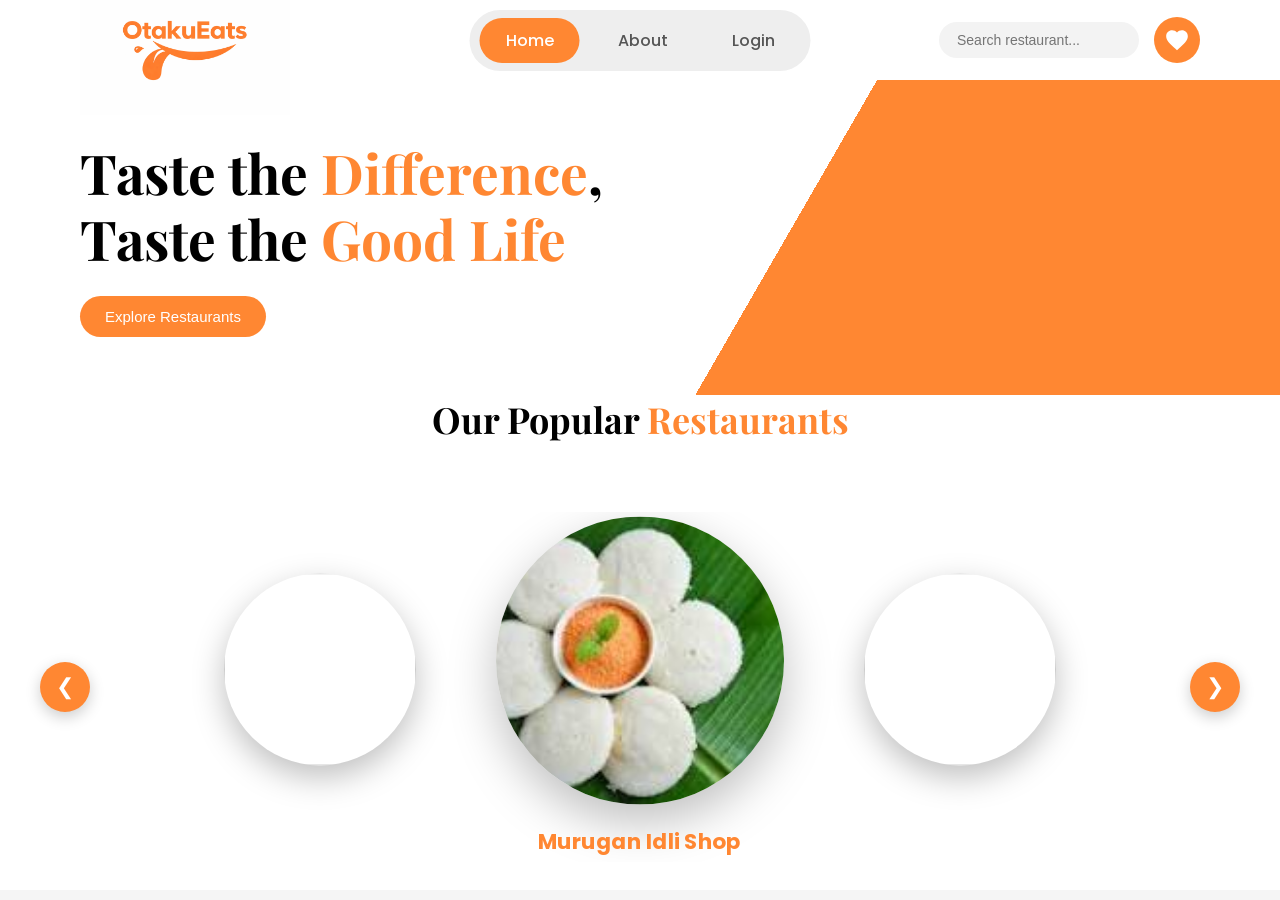
==== index.html @ 167bf4b2 "Add files via upload" ====
<!DOCTYPE html>
<html lang="en">

<head>

<meta charset="UTF-8">
<title>OtakuEats</title>

<link href="https://fonts.googleapis.com/css2?family=Playfair+Display:wght@500;700&family=Poppins:wght@300;500&display=swap" rel="stylesheet">

<link rel="stylesheet" href="style.css">

</head>


<body>


<nav>

<div class="logo">
<a href="index.html">
<img src="images/logo.png">
</a>
</div>

<ul class="nav-menu">
<li><a href="#" class="active">Home</a></li>
<li><a href="about/about.html">About</a></li>
<li><a href="login/login.html">Login</a></li>
</ul>

<div class="nav-right">
<input type="text" class="search-bar" placeholder="Search restaurant...">
<div class="fav-icon">
<svg viewBox="0 0 24 24">
<path fill="white" d="M12 21.35l-1.45-1.32C5.4 15.36 2 12.28 2 8.5
2 5.42 4.42 3 7.5 3
9.24 3 10.91 3.81 12 5.09
13.09 3.81 14.76 3 16.5 3
19.58 3 22 5.42 22 8.5
22 12.28 18.6 15.36 13.45 20.04
L12 21.35z"/>
</svg>
</div>
</div>

</nav>



<section class="hero">

<div class="hero-text">

<h1>
Taste the <span>Difference</span>,<br>
Taste the <span>Good Life</span>
</h1>

<button id="exploreBtn">Explore Restaurants</button>

</div>

</section>




<section class="menu-section">

<h2>Our Popular <span>Restaurants</span></h2>

<div class="carousel">

<button class="nav prev">&#10094;</button>


<div class="carousel-track">

<div class="item">
<img src="images/murgan.jpg">
<h3>Murugan Idli Shop</h3>
</div>

<div class="item">
<img src="https://images.unsplash.com/photo-1555396273-367ea4eb4db5">
<h3>Annalakshmi</h3>
</div>

<div class="item">
<img src="https://images.unsplash.com/photo-1504674900247-0877df9cc836">
<h3>Barbeque Nation</h3>
</div>

<div class="item">
<img src="https://images.unsplash.com/photo-1550547660-d9450f859349">
<h3>Absolute Barbeques</h3>
</div>

<div class="item">
<img src="images/the_marina.jpg">
<h3>The Marina</h3>
</div>

<div class="item">
<img src="images/a2b.jpg">
<h3>A2B - Adyar Ananda Bhavan</h3>
</div>

<div class="item">
<img src="images/flying.jpg">
<h3>The Flying Elephant</h3>
</div>

<div class="item">
<img src="images/ponnusamy.jpg">
<h3>Ponnusamy Hotel</h3>
</div>

<div class="item">
<img src="images/saravana.jpg">
<h3>Saravana Bhavan</h3>
</div>

<div class="item">
<img src="https://images.unsplash.com/photo-1559339352-11d035aa65de">
<h3>Dakshin</h3>
</div>

</div>


<button class="nav next">&#10095;</button>

</div>

</section>


<script src="script.js"></script>

</body>
</html>
---- style.css ----
*{
margin:0;
padding:0;
box-sizing:border-box;
}

body{
font-family:'Poppins',sans-serif;
background:#f5f5f5;
height:100vh;
overflow:hidden;
}



/* NAVBAR */

nav{
display:flex;
justify-content:space-between;
align-items:center;
padding:15px 80px;
background:white;
box-shadow:none;
height:80px;
position:relative;
}



/* LOGO */

.logo{
display:flex;
align-items:center;
}

.logo img{
height:140px;
width:auto;
transform:translateY(8px);
cursor:pointer;
transition:0.3s;
}

.logo img:hover{
transform:translateY(8px) scale(1.05);
}



/* CENTER NAVIGATION */

.nav-menu{
display:flex;
gap:12px;
list-style:none;
background:#eeeeee;
padding:8px 10px;   /* top-bottom padding added */
border-radius:50px;
position:absolute;
left:50%;
transform:translateX(-50%);
align-items:center;
}

.nav-menu li a{
text-decoration:none;
color:#555;
padding:10px 26px;   /* balanced padding */
border-radius:40px;
font-weight:500;
transition:0.3s;
display:block;
}

.nav-menu li a.active{
background:#ff8732;
color:white;
}

/* RIGHT SIDE */

.nav-right{
display:flex;
align-items:center;
gap:15px;
}



/* SEARCH BAR */

.search-bar{
padding:10px 18px;
border-radius:25px;
border:none;
background:#f3f3f3;
outline:none;
width:200px;
font-size:14px;
}



/* HEART ICON */

.fav-icon{
width:46px;
height:46px;
background:#ff8732;
border-radius:50%;
display:flex;
align-items:center;
justify-content:center;
cursor:pointer;
}

.fav-icon svg{
width:26px;
height:26px;
}


/* HERO */

.hero{
display:flex;
justify-content:space-between;
align-items:center;
padding:60px 80px;
background:linear-gradient(120deg,#fff 60%,#ff8732 40%);
height:35vh;
}

.hero-text h1{
font-size:55px;
font-family:'Playfair Display';
line-height:1.2;
}

.hero-text span{
color:#ff8732;
}

.hero-text button{
margin-top:25px;
padding:12px 25px;
background:#ff8732;
border:none;
color:white;
border-radius:30px;
cursor:pointer;
font-size:15px;
}



/* MENU SECTION */

.menu-section{
height:55vh;
display:flex;
flex-direction:column;
align-items:center;
justify-content:center;
background:white;
}

.menu-section h2{
font-size:36px;
margin-bottom:40px;
font-family:'Playfair Display';
}

.menu-section span{
color:#ff8732;
}



/* CAROUSEL */

.carousel{
position:relative;
width:100%;
height:350px;
margin:auto;
display:flex;
align-items:center;
justify-content:center;
overflow:hidden;
}

.carousel-track{
position:relative;
width:100%;
height:100%;
}



/* ITEMS */

.item{
position:absolute;
top:50%;
left:50%;
transform:translate(-50%, -50%);
transform-origin:center;
text-align:center;
transition:0.5s;
}

.item img{
width:240px;
height:240px;
border-radius:50%;
object-fit:cover;
box-shadow:0 15px 40px rgba(0,0,0,0.25);
}

.item h3{
margin-top:10px;
color:#ff8732;
font-size:18px;
}



/* ARROWS */

.nav{
position:absolute;
top:50%;
transform:translateY(-50%);
background:#ff8732;
border:none;
color:white;
font-size:22px;
width:50px;
height:50px;
border-radius:50%;
cursor:pointer;
box-shadow:0 5px 15px rgba(0,0,0,0.2);
display:flex;
align-items:center;
justify-content:center;
z-index:10;
}

.prev{
left:40px;
}

.next{
right:40px;
}

.nav:hover{
background:#ff6a00;
}
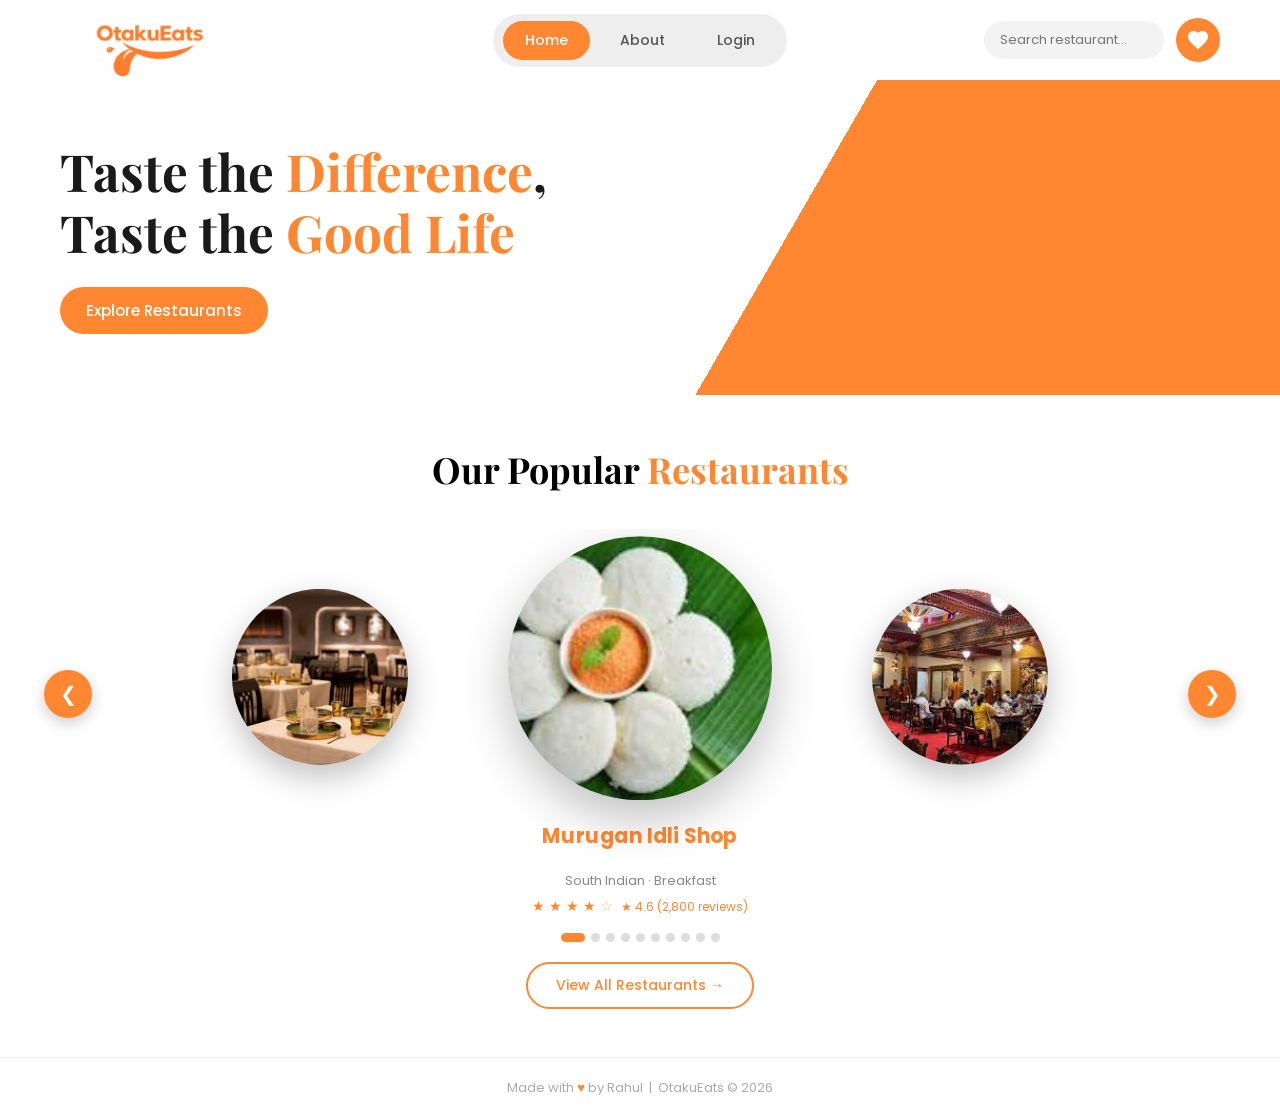
==== commit 980aca03: "Add files via upload" ====
--- a/index.html
+++ b/index.html
@@ -4,6 +4,7 @@
 <head>
 
 <meta charset="UTF-8">
+<meta name="viewport" content="width=device-width, initial-scale=1.0">
 <title>OtakuEats</title>
 
 <link href="https://fonts.googleapis.com/css2?family=Playfair+Display:wght@500;700&family=Poppins:wght@300;500&display=swap" rel="stylesheet">
@@ -18,127 +19,225 @@
 
 <nav>
 
-<div class="logo">
-<a href="index.html">
-<img src="images/logo.png">
-</a>
+  <div class="logo">
+    <a href="index.html">
+      <img src="images/logo.png">
+    </a>
+  </div>
+
+  <ul class="nav-menu">
+    <li><a href="#" class="active">Home</a></li>
+    <li><a href="about/about.html">About</a></li>
+    <!-- Login link: hidden when logged in -->
+    <li id="navLoginLi"><a href="login/login.html">Login</a></li>
+  </ul>
+
+  <div class="nav-right">
+
+    <div class="search-wrapper">
+      <input type="text" class="search-bar" placeholder="Search restaurant..." id="searchInput" autocomplete="off">
+      <div class="search-dropdown" id="searchDropdown"></div>
+    </div>
+
+    <!-- Profile icon: shown only when logged in -->
+    <div class="profile-wrap" id="navProfileLi" style="display:none;">
+      <button class="profile-btn" id="profileBtn" title="Account">
+        <svg viewBox="0 0 24 24" fill="white" width="22" height="22">
+          <path d="M12 12c2.7 0 4.8-2.1 4.8-4.8S14.7 2.4 12 2.4 7.2 4.5 7.2 7.2 9.3 12 12 12zm0 2.4c-3.2 0-9.6 1.6-9.6 4.8v2.4h19.2v-2.4c0-3.2-6.4-4.8-9.6-4.8z"/>
+        </svg>
+        <span class="profile-name" id="profileEmail"></span>
+      </button>
+      <!-- Dropdown -->
+      <div class="profile-dropdown" id="profileDropdown">
+        <div class="profile-dropdown-header">
+          <span class="pd-icon">👤</span>
+          <span id="profileEmailFull"></span>
+        </div>
+        <hr class="pd-divider">
+        <button class="pd-logout" id="logoutBtn">
+          <span>⏻</span> Log Out
+        </button>
+      </div>
+    </div>
+
+    <div class="fav-icon" id="favIcon" title="View Favourites">
+      <svg viewBox="0 0 24 24">
+        <path fill="white" d="M12 21.35l-1.45-1.32C5.4 15.36 2 12.28 2 8.5
+          2 5.42 4.42 3 7.5 3
+          9.24 3 10.91 3.81 12 5.09
+          13.09 3.81 14.76 3 16.5 3
+          19.58 3 22 5.42 22 8.5
+          22 12.28 18.6 15.36 13.45 20.04
+          L12 21.35z"/>
+      </svg>
+      <span class="fav-badge" id="favBadge">0</span>
+    </div>
+
+  </div>
+
+</nav>
+
+
+
+<section class="hero">
+
+  <div class="hero-text">
+
+    <h1>
+      Taste the <span>Difference</span>,<br>
+      Taste the <span>Good Life</span>
+    </h1>
+
+    <button id="exploreBtn">Explore Restaurants</button>
+
+  </div>
+
+</section>
+
+
+
+
+<section class="menu-section">
+
+  <h2>Our Popular <span>Restaurants</span></h2>
+
+  <div class="carousel">
+
+    <button class="nav prev">&#10094;</button>
+
+    <div class="carousel-track">
+
+      <div class="item" data-name="Murugan Idli Shop">
+        <div class="item-img-wrap">
+          <img src="images/murgan.jpg">
+          <button class="fav-btn" title="Add to Favourites">&#9829;</button>
+        </div>
+        <h3>Murugan Idli Shop</h3>
+      </div>
+
+      <div class="item" data-name="Annalakshmi">
+        <div class="item-img-wrap">
+          <img src="images/annalakshmi.jpg">
+          <button class="fav-btn" title="Add to Favourites">&#9829;</button>
+        </div>
+        <h3>Annalakshmi</h3>
+      </div>
+
+      <div class="item" data-name="Barbeque Nation">
+        <div class="item-img-wrap">
+          <img src="images/barbeque.jpg">
+          <button class="fav-btn" title="Add to Favourites">&#9829;</button>
+        </div>
+        <h3>Barbeque Nation</h3>
+      </div>
+
+      <div class="item" data-name="Absolute Barbeques">
+        <div class="item-img-wrap">
+          <img src="images/absolute.jpg">
+          <button class="fav-btn" title="Add to Favourites">&#9829;</button>
+        </div>
+        <h3>Absolute Barbeques</h3>
+      </div>
+
+      <div class="item" data-name="The Marina">
+        <div class="item-img-wrap">
+          <img src="images/the_marina.jpg">
+          <button class="fav-btn" title="Add to Favourites">&#9829;</button>
+        </div>
+        <h3>The Marina</h3>
+      </div>
+
+      <div class="item" data-name="A2B - Adyar Ananda Bhavan">
+        <div class="item-img-wrap">
+          <img src="images/a2b.jpg">
+          <button class="fav-btn" title="Add to Favourites">&#9829;</button>
+        </div>
+        <h3>A2B - Adyar Ananda Bhavan</h3>
+      </div>
+
+      <div class="item" data-name="The Flying Elephant">
+        <div class="item-img-wrap">
+          <img src="images/flying.jpg">
+          <button class="fav-btn" title="Add to Favourites">&#9829;</button>
+        </div>
+        <h3>The Flying Elephant</h3>
+      </div>
+
+      <div class="item" data-name="Ponnusamy Hotel">
+        <div class="item-img-wrap">
+          <img src="images/ponnusamy.jpg">
+          <button class="fav-btn" title="Add to Favourites">&#9829;</button>
+        </div>
+        <h3>Ponnusamy Hotel</h3>
+      </div>
+
+      <div class="item" data-name="Saravana Bhavan">
+        <div class="item-img-wrap">
+          <img src="images/saravana.jpg">
+          <button class="fav-btn" title="Add to Favourites">&#9829;</button>
+        </div>
+        <h3>Saravana Bhavan</h3>
+      </div>
+
+      <div class="item" data-name="Dakshin">
+        <div class="item-img-wrap">
+          <img src="images/dakshin.jpg">
+          <button class="fav-btn" title="Add to Favourites">&#9829;</button>
+        </div>
+        <h3>Dakshin</h3>
+      </div>
+
+    </div>
+
+    <button class="nav next">&#10095;</button>
+
+  </div>
+
+  <div class="carousel-info" id="carouselInfo">
+    <p class="carousel-cuisine-label" id="carouselCuisineLabel"></p>
+    <div class="carousel-stars" id="carouselStars"></div>
+  </div>
+
+  <div class="carousel-dots" id="carouselDots"></div>
+
+  <div class="carousel-view-all">
+    <button id="viewAllBtn">View All Restaurants &rarr;</button>
+  </div>
+
+</section>
+
+
+<footer class="site-footer">
+  Made with <span class="footer-heart">&#9829;</span> by Rahul &nbsp;|&nbsp; OtakuEats &copy; 2026
+</footer>
+
+
+<!-- EXPLORE MODAL -->
+<div class="modal-overlay" id="exploreModal">
+  <div class="modal-box">
+    <div class="modal-header">
+      <h2>All <span>Restaurants</span></h2>
+      <button class="modal-close" id="closeExplore">&times;</button>
+    </div>
+    <div class="modal-grid" id="exploreGrid"></div>
+  </div>
 </div>
 
-<ul class="nav-menu">
-<li><a href="#" class="active">Home</a></li>
-<li><a href="about/about.html">About</a></li>
-<li><a href="login/login.html">Login</a></li>
-</ul>
-
-<div class="nav-right">
-<input type="text" class="search-bar" placeholder="Search restaurant...">
-<div class="fav-icon">
-<svg viewBox="0 0 24 24">
-<path fill="white" d="M12 21.35l-1.45-1.32C5.4 15.36 2 12.28 2 8.5
-2 5.42 4.42 3 7.5 3
-9.24 3 10.91 3.81 12 5.09
-13.09 3.81 14.76 3 16.5 3
-19.58 3 22 5.42 22 8.5
-22 12.28 18.6 15.36 13.45 20.04
-L12 21.35z"/>
-</svg>
+
+<!-- FAVOURITES MODAL -->
+<div class="modal-overlay" id="favModal">
+  <div class="modal-box">
+    <div class="modal-header">
+      <h2>My <span>Favourites</span></h2>
+      <button class="modal-close" id="closeFav">&times;</button>
+    </div>
+    <div class="modal-grid" id="favGrid"></div>
+    <p class="empty-fav" id="emptyFav">No favourites added yet. Hover over a restaurant and tap ♥ to add!</p>
+  </div>
 </div>
-</div>
-
-</nav>
-
-
-
-<section class="hero">
-
-<div class="hero-text">
-
-<h1>
-Taste the <span>Difference</span>,<br>
-Taste the <span>Good Life</span>
-</h1>
-
-<button id="exploreBtn">Explore Restaurants</button>
-
-</div>
-
-</section>
-
-
-
-
-<section class="menu-section">
-
-<h2>Our Popular <span>Restaurants</span></h2>
-
-<div class="carousel">
-
-<button class="nav prev">&#10094;</button>
-
-
-<div class="carousel-track">
-
-<div class="item">
-<img src="images/murgan.jpg">
-<h3>Murugan Idli Shop</h3>
-</div>
-
-<div class="item">
-<img src="https://images.unsplash.com/photo-1555396273-367ea4eb4db5">
-<h3>Annalakshmi</h3>
-</div>
-
-<div class="item">
-<img src="https://images.unsplash.com/photo-1504674900247-0877df9cc836">
-<h3>Barbeque Nation</h3>
-</div>
-
-<div class="item">
-<img src="https://images.unsplash.com/photo-1550547660-d9450f859349">
-<h3>Absolute Barbeques</h3>
-</div>
-
-<div class="item">
-<img src="images/the_marina.jpg">
-<h3>The Marina</h3>
-</div>
-
-<div class="item">
-<img src="images/a2b.jpg">
-<h3>A2B - Adyar Ananda Bhavan</h3>
-</div>
-
-<div class="item">
-<img src="images/flying.jpg">
-<h3>The Flying Elephant</h3>
-</div>
-
-<div class="item">
-<img src="images/ponnusamy.jpg">
-<h3>Ponnusamy Hotel</h3>
-</div>
-
-<div class="item">
-<img src="images/saravana.jpg">
-<h3>Saravana Bhavan</h3>
-</div>
-
-<div class="item">
-<img src="https://images.unsplash.com/photo-1559339352-11d035aa65de">
-<h3>Dakshin</h3>
-</div>
-
-</div>
-
-
-<button class="nav next">&#10095;</button>
-
-</div>
-
-</section>
 
 
 <script src="script.js"></script>
 
 </body>
-</html>+</html>
--- a/style.css
+++ b/style.css
@@ -1,262 +1,389 @@
-*{
-margin:0;
-padding:0;
-box-sizing:border-box;
-}
-
-body{
-font-family:'Poppins',sans-serif;
-background:#f5f5f5;
-height:100vh;
-overflow:hidden;
-}
-
-
-
-/* NAVBAR */
-
-nav{
-display:flex;
-justify-content:space-between;
-align-items:center;
-padding:15px 80px;
-background:white;
-box-shadow:none;
-height:80px;
-position:relative;
-}
-
-
-
-/* LOGO */
-
-.logo{
-display:flex;
-align-items:center;
-}
-
-.logo img{
-height:140px;
-width:auto;
-transform:translateY(8px);
-cursor:pointer;
-transition:0.3s;
-}
-
-.logo img:hover{
-transform:translateY(8px) scale(1.05);
-}
-
-
-
-/* CENTER NAVIGATION */
-
-.nav-menu{
-display:flex;
-gap:12px;
-list-style:none;
-background:#eeeeee;
-padding:8px 10px;   /* top-bottom padding added */
-border-radius:50px;
-position:absolute;
-left:50%;
-transform:translateX(-50%);
-align-items:center;
-}
-
-.nav-menu li a{
-text-decoration:none;
-color:#555;
-padding:10px 26px;   /* balanced padding */
-border-radius:40px;
-font-weight:500;
-transition:0.3s;
-display:block;
-}
-
-.nav-menu li a.active{
-background:#ff8732;
-color:white;
-}
-
-/* RIGHT SIDE */
-
-.nav-right{
-display:flex;
-align-items:center;
-gap:15px;
-}
-
-
-
-/* SEARCH BAR */
-
-.search-bar{
-padding:10px 18px;
-border-radius:25px;
-border:none;
-background:#f3f3f3;
-outline:none;
-width:200px;
-font-size:14px;
-}
-
-
-
-/* HEART ICON */
-
-.fav-icon{
-width:46px;
-height:46px;
-background:#ff8732;
-border-radius:50%;
-display:flex;
-align-items:center;
-justify-content:center;
-cursor:pointer;
-}
-
-.fav-icon svg{
-width:26px;
-height:26px;
-}
-
-
-/* HERO */
-
-.hero{
-display:flex;
-justify-content:space-between;
-align-items:center;
-padding:60px 80px;
-background:linear-gradient(120deg,#fff 60%,#ff8732 40%);
-height:35vh;
-}
-
-.hero-text h1{
-font-size:55px;
-font-family:'Playfair Display';
-line-height:1.2;
-}
-
-.hero-text span{
-color:#ff8732;
-}
-
-.hero-text button{
-margin-top:25px;
-padding:12px 25px;
-background:#ff8732;
-border:none;
-color:white;
-border-radius:30px;
-cursor:pointer;
-font-size:15px;
-}
-
-
-
-/* MENU SECTION */
-
-.menu-section{
-height:55vh;
-display:flex;
-flex-direction:column;
-align-items:center;
-justify-content:center;
-background:white;
-}
-
-.menu-section h2{
-font-size:36px;
-margin-bottom:40px;
-font-family:'Playfair Display';
-}
-
-.menu-section span{
-color:#ff8732;
-}
-
-
+/* ═══════════════════════════════════════════════════════════════
+   style.css  —  OtakuEats  |  Global + Home Page
+   Full responsive: fluid, all devices
+   ═══════════════════════════════════════════════════════════════ */
+
+*, *::before, *::after { margin:0; padding:0; box-sizing:border-box; }
+html { font-size:16px; scroll-behavior:smooth; }
+body {
+  font-family:'Poppins',sans-serif;
+  background:#f5f5f5;
+  min-height:100vh;
+  overflow-x:hidden;
+  -webkit-text-size-adjust:100%;
+  transition:opacity 0.35s ease, filter 0.35s ease;
+}
+img { max-width:100%; display:block; }
+body.page-exit { opacity:0; filter:blur(4px); pointer-events:none; }
+
+/* ── NAVBAR ── */
+nav {
+  display:flex;
+  align-items:center;
+  justify-content:space-between;
+  padding:0 60px;
+  background:white;
+  height:80px;
+  position:relative;
+  z-index:100;
+}
+.logo { display:flex; align-items:center; flex-shrink:0; }
+.logo img {
+  height:120px; width:auto;
+  transform:translateY(6px);
+  cursor:pointer; transition:transform 0.3s;
+}
+.logo img:hover { transform:translateY(6px) scale(1.05); }
+
+.nav-menu {
+  display:flex; gap:8px; list-style:none;
+  background:#eee; padding:7px 10px; border-radius:50px;
+  position:absolute; left:50%; transform:translateX(-50%);
+  align-items:center; white-space:nowrap;
+}
+.nav-menu li a {
+  text-decoration:none; color:#555;
+  padding:9px 22px; border-radius:40px;
+  font-weight:500; font-size:14px; transition:0.3s; display:block;
+}
+.nav-menu li a.active, .nav-menu li a:hover { background:#ff8732; color:white; }
+
+.nav-right { display:flex; align-items:center; gap:12px; flex-shrink:0; }
+
+.search-wrapper { position:relative; }
+.search-bar {
+  padding:9px 16px; border-radius:25px; border:none;
+  background:#f3f3f3; outline:none; width:180px;
+  font-size:13px; font-family:'Poppins',sans-serif; transition:0.3s;
+}
+.search-bar:focus { width:220px; background:#fff; box-shadow:0 2px 12px rgba(255,135,50,0.15); }
+
+.search-dropdown {
+  position:absolute; top:calc(100% + 6px); left:0;
+  width:100%; min-width:220px; background:white;
+  border-radius:16px; box-shadow:0 8px 28px rgba(0,0,0,0.13);
+  overflow:hidden; display:none; z-index:999;
+}
+.search-dropdown.open { display:block; }
+.search-item {
+  display:flex; align-items:center; gap:10px;
+  padding:10px 14px; cursor:pointer; transition:0.2s;
+  font-size:13px; color:#333;
+}
+.search-item:hover { background:#fff4ec; color:#ff8732; }
+.search-item img { width:32px; height:32px; border-radius:50%; object-fit:cover; }
+.search-no-result { padding:12px 16px; font-size:12px; color:#999; text-align:center; }
+
+.fav-icon {
+  position:relative; width:44px; height:44px;
+  background:#ff8732; border-radius:50%;
+  display:flex; align-items:center; justify-content:center;
+  cursor:pointer; transition:0.3s; flex-shrink:0;
+}
+.fav-icon:hover { background:#ff6a00; transform:scale(1.08); }
+.fav-icon svg { width:24px; height:24px; }
+.fav-badge {
+  position:absolute; top:-4px; right:-4px;
+  background:#e52b2b; color:white; font-size:9px; font-weight:700;
+  width:17px; height:17px; border-radius:50%;
+  display:none; align-items:center; justify-content:center; border:2px solid white;
+}
+.fav-badge.visible { display:flex; }
+
+.profile-wrap { position:relative; }
+.profile-btn {
+  display:flex; align-items:center; gap:8px;
+  background:#ff8732; border:none; border-radius:50px;
+  padding:8px 14px 8px 10px; cursor:pointer;
+  color:white; font-family:'Poppins',sans-serif; font-size:13px; font-weight:500;
+  transition:background 0.25s,transform 0.25s,box-shadow 0.25s;
+  box-shadow:0 3px 12px rgba(255,135,50,0.3); white-space:nowrap;
+}
+.profile-btn:hover { background:#ff6a00; transform:scale(1.05); box-shadow:0 6px 18px rgba(255,107,0,0.4); }
+.profile-name { max-width:90px; overflow:hidden; text-overflow:ellipsis; white-space:nowrap; }
+
+.profile-dropdown {
+  position:absolute; top:calc(100% + 10px); right:0;
+  background:white; border-radius:14px; box-shadow:0 12px 36px rgba(0,0,0,0.15);
+  min-width:200px; padding:6px 0;
+  opacity:0; pointer-events:none;
+  transform:translateY(-8px) scale(0.97);
+  transition:opacity 0.22s,transform 0.22s;
+  z-index:500; border:1px solid #f0f0f0;
+}
+.profile-dropdown.open { opacity:1; pointer-events:all; transform:translateY(0) scale(1); }
+.profile-dropdown-header { display:flex; align-items:center; gap:10px; padding:12px 16px 10px; font-size:13px; color:#555; word-break:break-all; }
+.pd-icon { font-size:20px; }
+.pd-divider { border:none; border-top:1px solid #f0f0f0; margin:4px 0; }
+.pd-logout {
+  width:100%; background:none; border:none; padding:10px 16px;
+  text-align:left; font-family:'Poppins',sans-serif; font-size:13px;
+  color:#e74c3c; cursor:pointer; display:flex; align-items:center; gap:8px;
+  transition:background 0.2s; font-weight:500; box-shadow:none; border-radius:0;
+}
+.pd-logout:hover { background:#fff5f5; transform:none; box-shadow:none; }
+
+/* ── HERO ── */
+.hero {
+  display:flex; align-items:center;
+  padding:60px 60px;
+  background:linear-gradient(120deg,#fff 60%,#ff8732 40%);
+  min-height:35vh;
+}
+.hero-text h1 {
+  font-size:clamp(26px, 4vw, 55px);
+  font-family:'Playfair Display',serif; line-height:1.2; color:#1a1a1a;
+}
+.hero-text span { color:#ff8732; }
+.hero-text button {
+  margin-top:24px; padding:12px 26px;
+  background:#ff8732; border:none; color:white;
+  border-radius:30px; cursor:pointer;
+  font-size:15px; font-family:'Poppins',sans-serif; font-weight:500; transition:0.3s;
+}
+.hero-text button:hover { background:#ff6a00; transform:scale(1.04); }
+
+/* ── MENU SECTION ── */
+.menu-section {
+  display:flex; flex-direction:column; align-items:center;
+  background:white; padding:50px 20px 48px;
+}
+.menu-section h2 {
+  font-size:clamp(20px, 3vw, 36px);
+  font-family:'Playfair Display',serif;
+  margin-bottom:36px; text-align:center;
+}
+.menu-section span { color:#ff8732; }
 
 /* CAROUSEL */
-
-.carousel{
-position:relative;
-width:100%;
-height:350px;
-margin:auto;
-display:flex;
-align-items:center;
-justify-content:center;
-overflow:hidden;
-}
-
-.carousel-track{
-position:relative;
-width:100%;
-height:100%;
-}
-
-
-
-/* ITEMS */
-
-.item{
-position:absolute;
-top:50%;
-left:50%;
-transform:translate(-50%, -50%);
-transform-origin:center;
-text-align:center;
-transition:0.5s;
-}
-
-.item img{
-width:240px;
-height:240px;
-border-radius:50%;
-object-fit:cover;
-box-shadow:0 15px 40px rgba(0,0,0,0.25);
-}
-
-.item h3{
-margin-top:10px;
-color:#ff8732;
-font-size:18px;
-}
-
-
-
-/* ARROWS */
-
-.nav{
-position:absolute;
-top:50%;
-transform:translateY(-50%);
-background:#ff8732;
-border:none;
-color:white;
-font-size:22px;
-width:50px;
-height:50px;
-border-radius:50%;
-cursor:pointer;
-box-shadow:0 5px 15px rgba(0,0,0,0.2);
-display:flex;
-align-items:center;
-justify-content:center;
-z-index:10;
-}
-
-.prev{
-left:40px;
-}
-
-.next{
-right:40px;
-}
-
-.nav:hover{
-background:#ff6a00;
-}+.carousel {
+  position:relative; width:100%; height:330px;
+  display:flex; align-items:center; justify-content:center; overflow:hidden;
+}
+.carousel-track { position:relative; width:100%; height:100%; }
+
+.item {
+  position:absolute; top:50%; left:50%;
+  transform:translate(-50%,-50%);
+  text-align:center; transition:0.5s;
+}
+.item-img-wrap { position:relative; display:inline-block; }
+.item img {
+  width:220px; height:220px; border-radius:50%;
+  object-fit:cover; box-shadow:0 15px 40px rgba(0,0,0,0.25); display:block;
+  transition:transform 0.4s ease, box-shadow 0.4s ease;
+}
+.item:hover img { transform:scale(1.07); box-shadow:0 20px 50px rgba(255,107,53,0.35); }
+.item h3 { margin-top:10px; color:#ff8732; font-size:17px; }
+
+.item-img-wrap::after {
+  content:"Visit →";
+  position:absolute; inset:0;
+  background:rgba(255,135,50,0.78);
+  border-radius:50%; color:white;
+  font-size:15px; font-weight:600; font-family:'Poppins',sans-serif;
+  display:flex; align-items:center; justify-content:center;
+  opacity:0; transition:opacity 0.3s; pointer-events:none;
+}
+.item-img-wrap:hover::after { opacity:1; }
+
+.fav-btn {
+  position:absolute; bottom:10px; right:10px;
+  background:white; border:none; border-radius:50%;
+  width:34px; height:34px; font-size:16px; color:#ccc;
+  cursor:pointer; display:flex; align-items:center; justify-content:center;
+  box-shadow:0 3px 10px rgba(0,0,0,0.15); opacity:0; transition:0.3s; z-index:5;
+}
+.item-img-wrap:hover .fav-btn { opacity:1; }
+.fav-btn.active { color:#ff8732; opacity:1; }
+.fav-btn:hover { transform:scale(1.15); }
+
+.nav {
+  position:absolute; top:50%; transform:translateY(-50%);
+  background:#ff8732; border:none; color:white;
+  font-size:20px; width:48px; height:48px;
+  border-radius:50%; cursor:pointer; box-shadow:0 5px 15px rgba(0,0,0,0.2);
+  display:flex; align-items:center; justify-content:center; z-index:10;
+  transition:background 0.25s, transform 0.25s, box-shadow 0.25s;
+}
+.prev { left:24px; }
+.next { right:24px; }
+.nav:hover { background:#ff6a00; transform:translateY(-50%) scale(1.18); box-shadow:0 8px 24px rgba(255,107,53,0.45); }
+
+.carousel-info { text-align:center; margin-top:12px; }
+.carousel-cuisine-label { font-size:13px; color:#888; margin-bottom:5px; }
+.carousel-stars { display:flex; align-items:center; justify-content:center; gap:4px; font-size:13px; }
+.carousel-review-count { font-size:12px; color:#aaa; margin-left:4px; }
+
+.carousel-dots { display:flex; justify-content:center; gap:6px; margin-top:16px; flex-wrap:wrap; padding:0 20px; }
+.c-dot { width:9px; height:9px; border-radius:50%; background:#ddd; cursor:pointer; transition:0.25s; }
+.c-dot.active { background:#ff8732; width:24px; border-radius:5px; }
+
+.carousel-view-all { text-align:center; margin-top:20px; }
+.carousel-view-all button {
+  padding:11px 28px; border:2px solid #ff8732; background:transparent;
+  color:#ff8732; border-radius:30px; font-size:14px;
+  font-family:'Poppins',sans-serif; font-weight:500; cursor:pointer; transition:0.25s;
+}
+.carousel-view-all button:hover { background:#ff8732; color:white; }
+
+.star { font-size:14px; }
+.star.full { color:#ff8732; } .star.half { color:#ffb37a; } .star.empty { color:#ddd; }
+
+/* ── MODALS ── */
+.modal-overlay {
+  position:fixed; inset:0; background:rgba(0,0,0,0.45);
+  z-index:1000; display:flex; align-items:center; justify-content:center;
+  opacity:0; pointer-events:none; transition:0.3s; backdrop-filter:blur(4px);
+  padding:16px;
+}
+.modal-overlay.open { opacity:1; pointer-events:all; }
+.modal-box {
+  background:white; border-radius:20px; padding:28px 22px;
+  width:100%; max-width:860px; max-height:85vh; overflow-y:auto;
+  box-shadow:0 30px 80px rgba(0,0,0,0.25); transform:translateY(30px); transition:0.3s;
+  scrollbar-width:thin; scrollbar-color:#ff8732 #f3f3f3;
+}
+.modal-overlay.open .modal-box { transform:translateY(0); }
+.modal-header { display:flex; justify-content:space-between; align-items:center; margin-bottom:22px; }
+.modal-header h2 { font-family:'Playfair Display',serif; font-size:clamp(20px, 3vw, 30px); }
+.modal-header span { color:#ff8732; }
+.modal-close {
+  background:none; border:none; font-size:26px; cursor:pointer;
+  color:#aaa; line-height:1; transition:0.2s; width:auto; padding:4px 8px; margin:0;
+}
+.modal-close:hover { color:#ff8732; transform:none; box-shadow:none; }
+
+.modal-grid {
+  display:grid;
+  grid-template-columns:repeat(auto-fill, minmax(160px, 1fr));
+  gap:18px;
+}
+.modal-card {
+  display:flex; flex-direction:column;
+  align-items:flex-start; border-radius:16px;
+  overflow:hidden; border:1.5px solid #f0f0f0;
+  transition:box-shadow 0.25s, transform 0.25s; background:#fff; cursor:pointer;
+}
+.modal-card:hover { box-shadow:0 10px 30px rgba(255,107,53,0.2); transform:translateY(-3px); }
+.modal-card-img-wrap { width:100%; overflow:hidden; }
+.modal-card img { width:100%; height:140px; object-fit:cover; transition:transform 0.4s; display:block; }
+.modal-card:hover img { transform:scale(1.07); }
+.modal-card-info { padding:10px 12px 12px; width:100%; }
+.modal-card-name { font-size:14px; font-weight:600; color:#1a1a1a; margin-bottom:3px; }
+.modal-card-cuisine { font-size:12px; color:#999; margin-bottom:6px; }
+.modal-card-rating { display:flex; align-items:center; gap:3px; flex-wrap:wrap; }
+.modal-rating-num { font-size:11px; color:#888; margin-left:4px; }
+.modal-card .card-fav-btn {
+  position:absolute; bottom:4px; right:4px; background:white; border:none;
+  border-radius:50%; width:28px; height:28px; font-size:13px; color:#ccc;
+  cursor:pointer; display:flex; align-items:center; justify-content:center;
+  box-shadow:0 2px 8px rgba(0,0,0,0.15); opacity:0; transition:0.3s;
+}
+.modal-card-img-wrap:hover .card-fav-btn { opacity:1; }
+.modal-card .card-fav-btn.active { color:#ff8732; opacity:1; }
+
+.empty-fav { text-align:center; color:#aaa; font-size:14px; margin-top:10px; display:none; }
+.empty-fav.visible { display:block; }
+
+/* ── FOOTER ── */
+.site-footer {
+  text-align:center; padding:20px; font-size:13px; color:#aaa;
+  background:#fff; border-top:1px solid #f0f0f0;
+}
+.footer-heart { color:#ff8732; }
+
+/* ══════════════════════════════════════════════
+   RESPONSIVE
+   ══════════════════════════════════════════════ */
+
+/* Tablet landscape (≤1024px) */
+@media (max-width:1024px) {
+  nav { padding:0 30px; }
+  .hero { padding:50px 36px; }
+  .logo img { height:100px; }
+  .search-bar { width:150px; }
+}
+
+/* Tablet portrait (≤768px) */
+@media (max-width:768px) {
+  /* Nav becomes 2-row layout */
+  nav {
+    padding:10px 16px;
+    height:auto;
+    flex-wrap:wrap;
+    gap:8px;
+    position:relative;
+  }
+  .logo img { height:72px; transform:none; }
+  .logo img:hover { transform:scale(1.04); }
+
+  /* Nav links full row below */
+  .nav-menu {
+    position:static; transform:none;
+    order:10; width:100%;
+    justify-content:center; gap:4px; padding:6px 8px;
+    margin-top:2px;
+  }
+  .nav-menu li a { padding:7px 16px; font-size:13px; }
+
+  .nav-right { gap:8px; }
+  .search-bar { width:100px; font-size:12px; padding:8px 12px; }
+  .search-bar:focus { width:130px; }
+
+  /* Hero */
+  .hero { padding:32px 20px 40px; background:linear-gradient(160deg,#fff 65%,#ff8732 35%); }
+  .hero-text h1 { font-size:clamp(24px,5vw,38px); }
+
+  /* Carousel */
+  .carousel { height:280px; }
+  .item img { width:180px; height:180px; }
+  .prev { left:10px; } .next { right:10px; }
+  .nav { width:40px; height:40px; font-size:17px; }
+
+  /* Modal */
+  .modal-grid { grid-template-columns:repeat(auto-fill,minmax(140px,1fr)); gap:14px; }
+  .modal-card img { height:120px; }
+}
+
+/* Mobile (≤480px) */
+@media (max-width:480px) {
+  nav { padding:8px 12px; gap:6px; }
+  .logo img { height:60px; }
+  .nav-menu li a { padding:6px 12px; font-size:12px; }
+  .search-bar { width:82px; padding:7px 10px; font-size:11px; }
+  .search-bar:focus { width:110px; }
+  .profile-name { display:none; }
+  .profile-btn { padding:7px 10px; }
+  .fav-icon { width:38px; height:38px; }
+  .fav-icon svg { width:20px; height:20px; }
+
+  .hero { padding:24px 14px 32px; background:#fff; }
+  .hero-text h1 { font-size:clamp(21px,6.5vw,30px); }
+  .hero-text button { padding:10px 20px; font-size:13px; margin-top:16px; }
+
+  .menu-section { padding:32px 12px 40px; }
+  .menu-section h2 { font-size:clamp(18px,5vw,24px); margin-bottom:24px; }
+
+  .carousel { height:248px; }
+  .item img { width:150px; height:150px; }
+  .item h3 { font-size:13px; }
+  .prev { left:4px; } .next { right:4px; }
+  .nav { width:36px; height:36px; font-size:15px; }
+
+  .carousel-view-all button { padding:9px 20px; font-size:13px; }
+
+  .modal-box { padding:16px 12px; border-radius:16px; }
+  .modal-grid { grid-template-columns:repeat(2,1fr); gap:10px; }
+  .modal-card img { height:105px; }
+  .modal-card-name { font-size:12px; }
+}
+
+/* Extra small (≤360px) */
+@media (max-width:360px) {
+  .nav-menu li a { padding:5px 9px; font-size:11px; }
+  .search-bar { width:70px; }
+  .search-bar:focus { width:90px; }
+  .item img { width:130px; height:130px; }
+  .carousel { height:220px; }
+}
